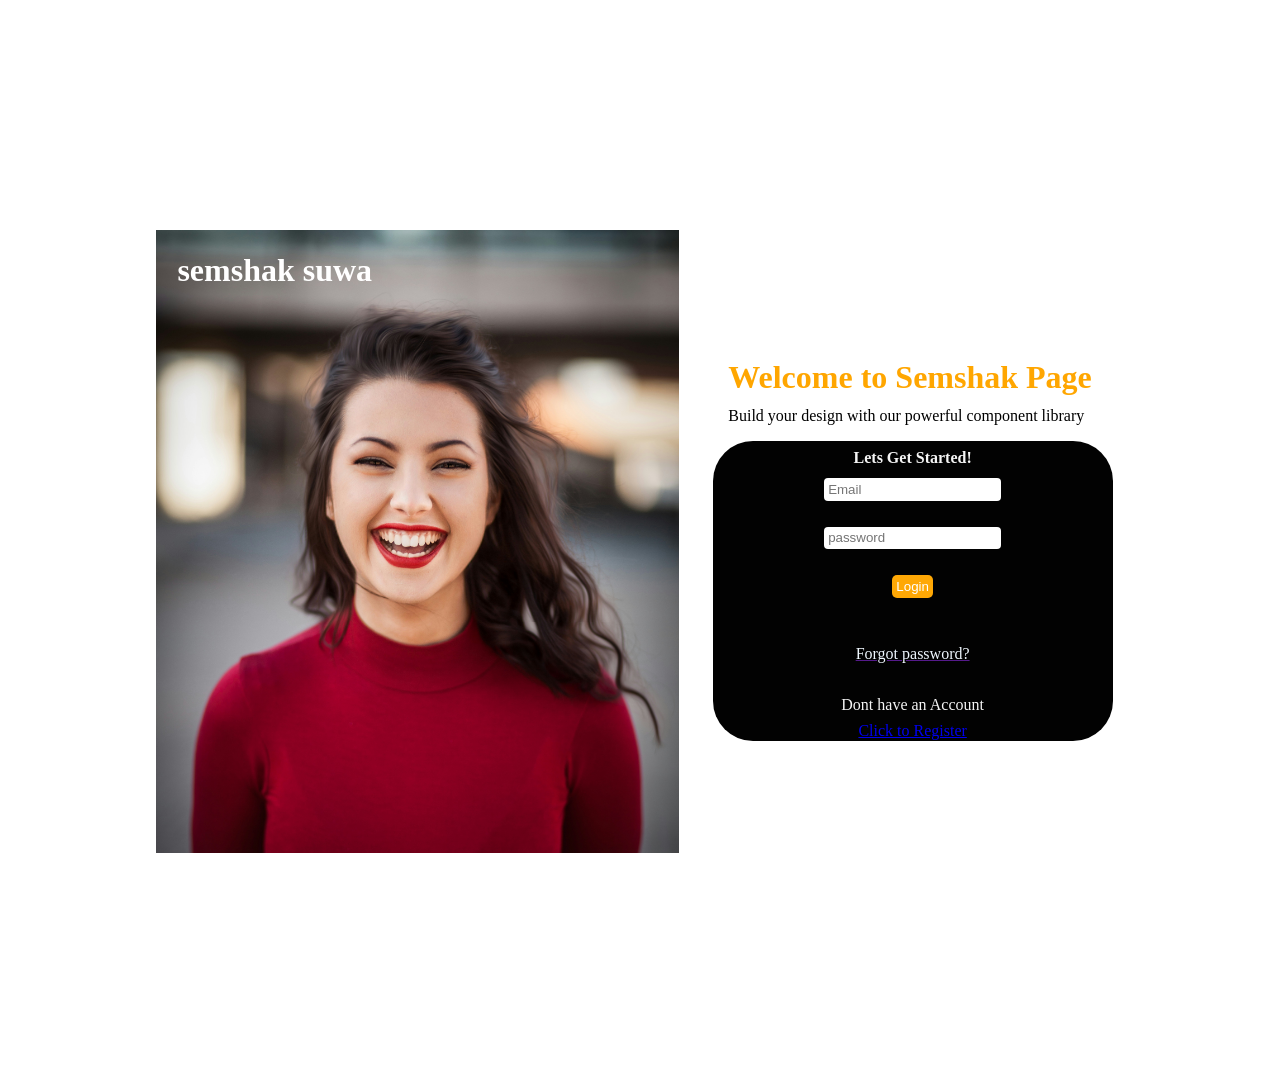
==== index.html @ 44a84d3d "Initial commit" ====
<doctype html>
    <html>

    <head>
        <meta charset="UTF-8">
        <meta name="viewerpor" content="width=device-width">
        <title>Login page</title>
        <link rel="stylesheet" href="css/style.css">
    </head>
    <body>
        <div class="container">
            <div class="left-site">
               <h1>semshak suwa</h1> 
            </div>

            <div class="right-site">
                <div class="login header">
                <h1 style="color: rgb(255, 166, 0);">Welcome to Semshak Page</h1>
<p>Build your design with our powerful component library</p>
                </div>
                <div class="loginform">
                                <form>
                <h4>Lets Get Started!</h4>
                <input class="input" type="email"placeholder="Email" required><br><br>
                <input class="input" type="password"placeholder="password"required>
                    <br><br>
                            <button class="btn">Login</button><br><br>
                     <a href=""><p style="color: aliceblue;">Forgot password?</p></a>
                     <p>Dont have an Account</p>
                     <a href="register.html">Click to Register</a>

                                </form>
                            </div>

            </div>

            
        </div>
    </body>
    </html>
---- css/style.css ----
*{
margin: 1%;
padding: 1%;
}
.container{
display: flex;
justify-content: center;
align-items: center;
height: 100vh;
}
.left-site{
  background-image: url("../css/btg.jpg");
  background-size: cover;
  background-repeat: no-repeat;
  height: 600px;
  width: 500px;
  color: rgb(255, 255, 255);
}

.righ-site{
  display: flex;
flex-direction: column;
height: 600px;
width: 500px;
background-color: rgb(136, 238, 204);
}

.login header{
  display: flex;
  flex-direction: column;
  justify-content: center;
  height: 100%;
  text-align: center;
}

.loginform{
  border-radius: 40px;
  background-color: rgb(2, 2, 2);
  height: 300px;
  width: 400px;
  justify-content: center;
  text-align: center;
  display: flex;
  flex-direction: column;
  color: whitesmoke;
  margin: 0%;
  padding: 0%;
  text-decoration: none;
  backdrop-filter: blur (20px);
}
.btn{
  background-color: rgb(255, 168, 5);
  border-radius: 5px;
  color:white;
  border: none;
}
.btn:hover{
  background-color:  rgba(32, 39, 53, 0.781);
  color: white;
}

.btn:active{
  background-color: rgb(10, 196, 10);
  color: white;
}
.input{
  border-radius: 4px;
  border: 5px;
  border-color: orange;
}

{
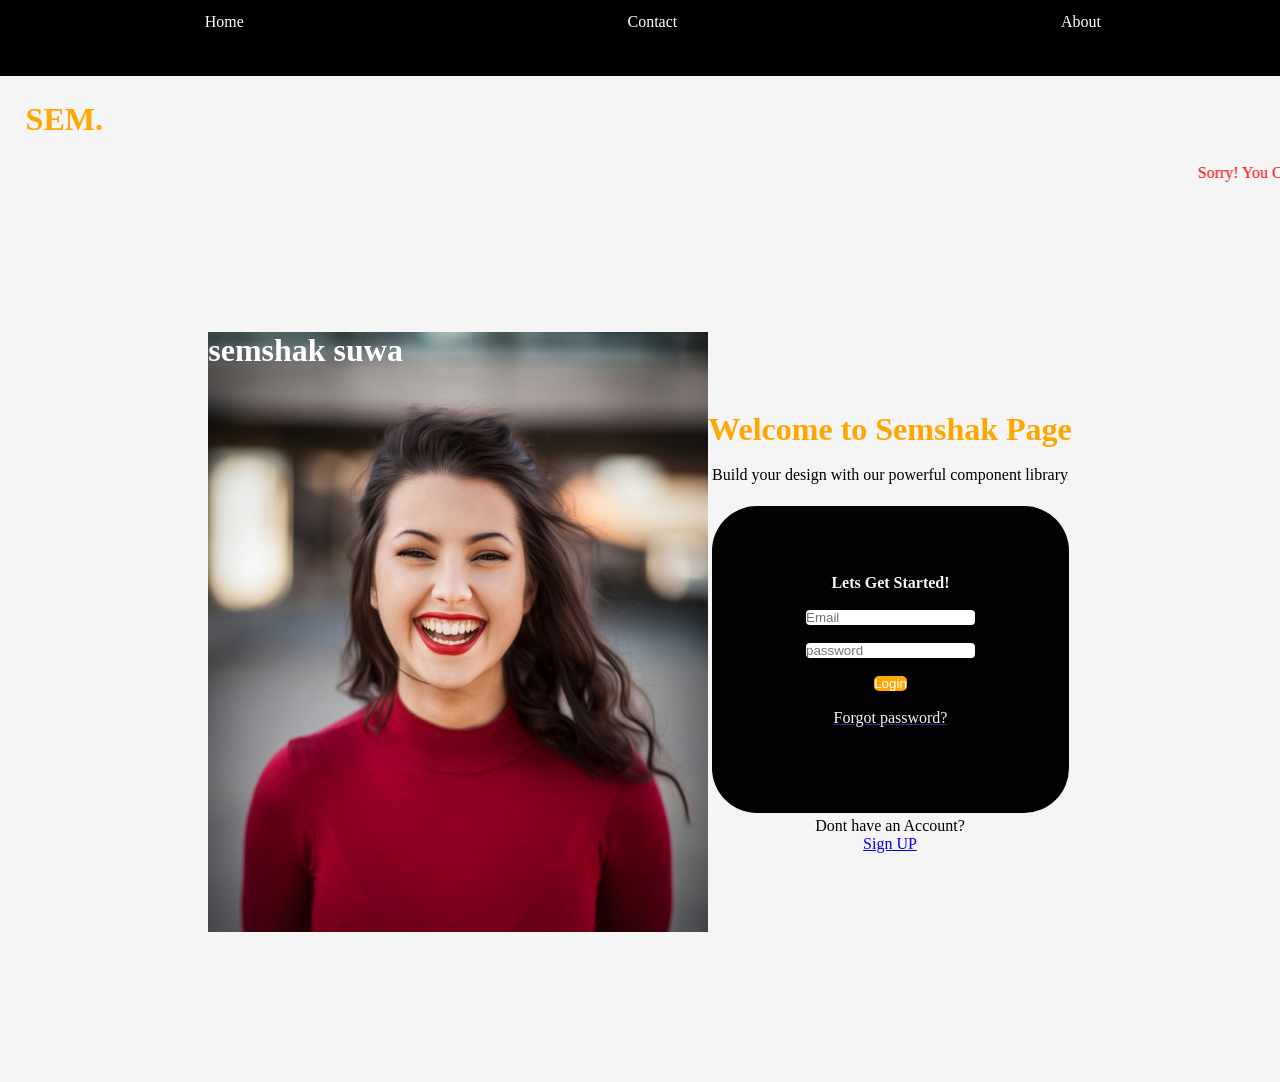
==== commit 4963e977: "the latest changes" ====
--- a/index.html
+++ b/index.html
@@ -8,6 +8,27 @@
         <link rel="stylesheet" href="css/style.css">
     </head>
     <body>
+
+
+                    <div class="main">
+    <div class="navbar">
+    <li><a href="#">Home</a></li>
+    <li><a href="#">Contact</a></li>
+    <li> <a href="#">About </a></li>
+
+  </div>
+
+        <div class="nav">
+
+                <div class="sem">
+                <h1>SEM.</h1>
+                    </div>
+            
+ <marquee behaviour="alternate">
+    <p alingn="center" style="color: red;">Sorry! You Cant access this site now am still working on it.</p>
+  </marquee>
+
+        </div>
         <div class="container">
             <div class="left-site">
                <h1>semshak suwa</h1> 
@@ -15,23 +36,24 @@
 
             <div class="right-site">
                 <div class="login header">
-                <h1 style="color: rgb(255, 166, 0);">Welcome to Semshak Page</h1>
-<p>Build your design with our powerful component library</p>
-                </div>
+                <h1 align="center" style="color: rgb(255, 166, 0);">Welcome to Semshak Page</h1><br>
+<p align="center">Build your design with our powerful component library</p>
+                </div><br>
                 <div class="loginform">
                                 <form>
-                <h4>Lets Get Started!</h4>
+                <h4>Lets Get Started!</h4><br>
                 <input class="input" type="email"placeholder="Email" required><br><br>
                 <input class="input" type="password"placeholder="password"required>
                     <br><br>
                             <button class="btn">Login</button><br><br>
-                     <a href=""><p style="color: aliceblue;">Forgot password?</p></a>
-                     <p>Dont have an Account</p>
-                     <a href="register.html">Click to Register</a>
-
+                     <a href=""><p style="color: aliceblue;">Forgot password?</p></a><br>
+                     
                                 </form>
                             </div>
-
+                            <p align="center">Dont have an Account?</p>
+                           <a href="register.html"><p align="center" style="color: aliceblue;">Sign UP</Click></a>
+                            </div>
+                        
             </div>
 
             
--- a/css/style.css
+++ b/css/style.css
@@ -1,6 +1,10 @@
 *{
-margin: 1%;
-padding: 1%;
+margin: 0%;
+padding: 0%
+}
+
+body{
+  background-color: whitesmoke;
 }
 .container{
 display: flex;
@@ -34,19 +38,20 @@
 }
 
 .loginform{
-  border-radius: 40px;
+  border-radius: 45px;
   background-color: rgb(2, 2, 2);
   height: 300px;
-  width: 400px;
+  width: 350px;
   justify-content: center;
   text-align: center;
   display: flex;
   flex-direction: column;
   color: whitesmoke;
-  margin: 0%;
-  padding: 0%;
+  margin: 1%;
+  padding: 1%;
   text-decoration: none;
   backdrop-filter: blur (20px);
+  font-weight: lighter;
 }
 .btn{
   background-color: rgb(255, 168, 5);
@@ -65,10 +70,46 @@
 }
 .input{
   border-radius: 4px;
-  border: 5px;
+  border: 16px;
   border-color: orange;
 }
 
-{
+    .nav{
+      padding-top: 0%;
+      margin-top: 0%;
+    }
+
+.sem{
+  color: rgb(255, 166, 0);
+  padding: 1%;
+  margin: 1%;
+}
 
 
+    .navbar{
+      background-color: black;
+      color: white;
+      height: 50px;
+      width: 100%;
+      display: flex;
+      flex-direction: row;
+      align-content: center;
+      justify-content: space-around;
+      justify-items: center;
+      padding: 1%;
+      text-decoration: none;
+    
+    }
+
+    .navbar li{
+      color: white;
+      list-style: none;
+      text-decoration: ;
+    }
+    .navbar li a{
+      color: white;
+      list-style: none;
+      text-decoration: none;
+    }
+
+
